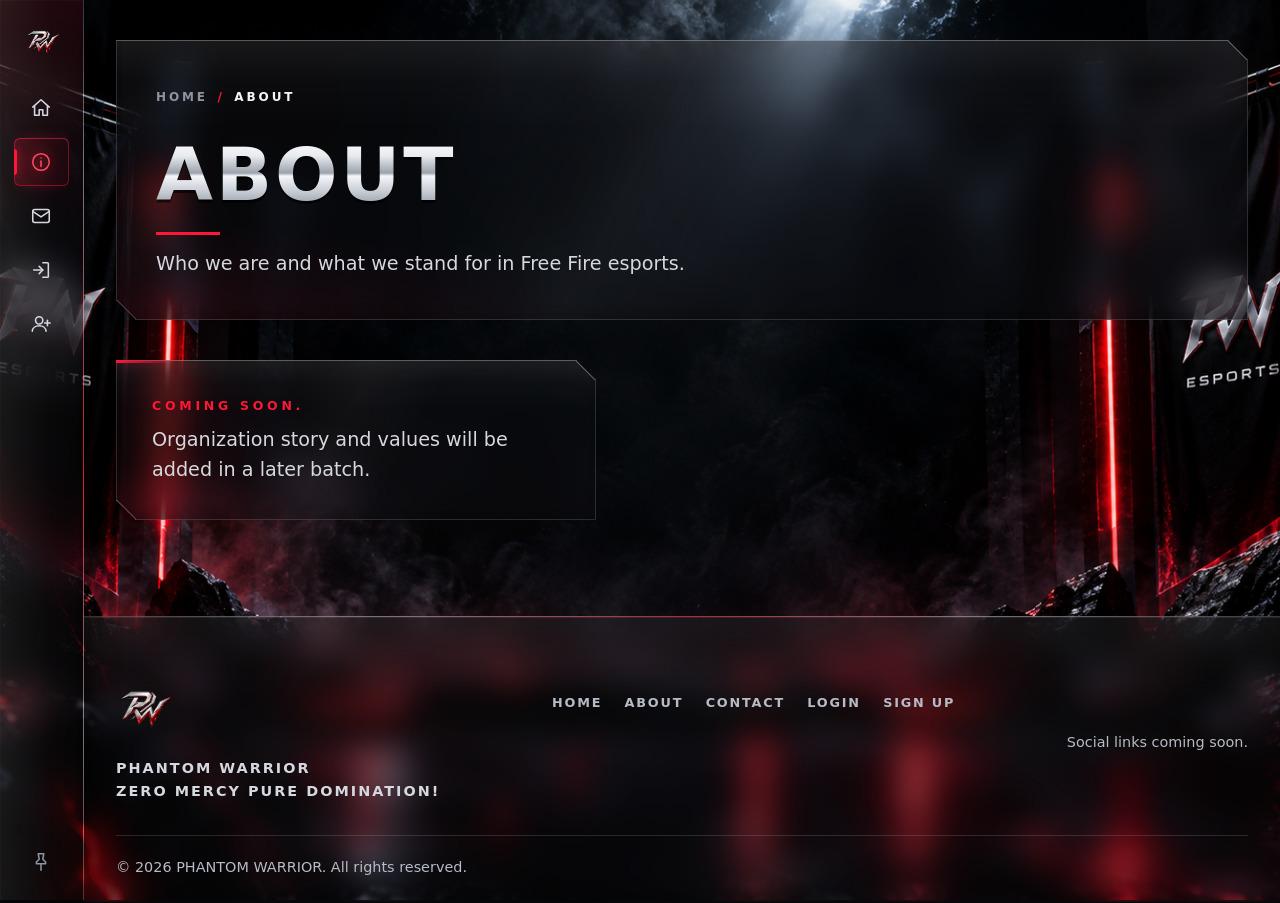
==== about.html @ 31aa48e1 "Add files via upload" ====
<!DOCTYPE html>
<html lang="en">
<head>
  <meta charset="UTF-8">
  <meta name="viewport" content="width=device-width, initial-scale=1">
  <title>About | PHANTOM WARRIOR</title>
  <meta name="description" content="PHANTOM WARRIOR — Free Fire esports organization.">
  <script>document.documentElement.classList.add("js");try{if(localStorage.getItem("pw-nav-pinned")==="1")document.documentElement.classList.add("nav-pinned")}catch(e){}</script>
  <link rel="preload" as="image" href="assets/images/backgrounds/pw-background.png">
  <link rel="stylesheet" href="assets/css/style.css">
  <link rel="stylesheet" href="assets/css/components.css">
  <link rel="stylesheet" href="assets/css/responsive.css">
</head>
<body>
  <a class="skip" href="#main">Skip to content</a>
  <header class="site-header">
    <nav class="container nav" aria-label="Main">
      <a class="brand" href="index.html"><img src="assets/images/logo/pw-primary-logo.png" alt="" width="36" height="36"><span class="nav-label">PHANTOM <span>WARRIOR</span></span></a>
      <button class="nav-toggle" aria-expanded="false" aria-controls="nav-list">Menu</button>
      <ul class="nav-list" id="nav-list">
        <li><a href="index.html"><svg class="nav-icon" viewBox="0 0 24 24" aria-hidden="true" focusable="false"><path d="M3 11l9-8 9 8"/><path d="M5 10v10h5v-6h4v6h5V10"/></svg><span class="nav-label">Home</span></a></li>
        <li><a href="about.html"><svg class="nav-icon" viewBox="0 0 24 24" aria-hidden="true" focusable="false"><circle cx="12" cy="12" r="9"/><path d="M12 11v6"/><path d="M12 7.6v.01"/></svg><span class="nav-label">About</span></a></li>
        <li><a href="contact.html"><svg class="nav-icon" viewBox="0 0 24 24" aria-hidden="true" focusable="false"><rect x="3" y="5" width="18" height="14" rx="2"/><path d="M3 7l9 6 9-6"/></svg><span class="nav-label">Contact</span></a></li>
        <li><a href="login.html"><svg class="nav-icon" viewBox="0 0 24 24" aria-hidden="true" focusable="false"><path d="M14 4h5a1 1 0 0 1 1 1v14a1 1 0 0 1-1 1h-5"/><path d="M10 8l4 4-4 4"/><path d="M14 12H4"/></svg><span class="nav-label">Login</span></a></li>
        <li><a href="login.html#signup"><svg class="nav-icon" viewBox="0 0 24 24" aria-hidden="true" focusable="false"><circle cx="10" cy="8" r="4"/><path d="M2.5 20c0-3.8 3.4-6 7.5-6s7.5 2.2 7.5 6"/><path d="M19 8v6"/><path d="M16 11h6"/></svg><span class="nav-label">Sign Up</span></a></li>
      </ul>
    </nav>
  </header>
  <main id="main">
    <section class="page-head"><div class="container"><nav class="crumbs" aria-label="Breadcrumb"><a href="index.html">Home</a><span aria-hidden="true">/</span><span aria-current="page">About</span></nav><h1 class="metal">About</h1><p>Who we are and what we stand for in Free Fire esports.</p></div></section>
    <section class="section section-inner"><div class="container notice-grid"><div class="placeholder"><strong>Coming soon.</strong> Organization story and values will be added in a later batch.</div></div></section>
  </main>
  <footer class="site-footer">
    <div class="container">
      <div class="footer-top">
        <div class="footer-brand">
          <img src="assets/images/logo/pw-primary-logo.png" alt="" width="48" height="48">
          <br>
          <p>PHANTOM WARRIOR</p>
          <p>ZERO MERCY  PURE DOMINATION!</p>
        </div>
        <ul class="footer-links"><li><a href="index.html">Home</a></li>
<li><a href="about.html">About</a></li>
<li><a href="contact.html">Contact</a></li>
<li><a href="login.html">Login</a></li>
<li><a href="login.html#signup">Sign Up</a></li></ul>
        <div class="footer-social" id="footer-social"><span>Social links coming soon.</span></div>
      </div>
      <div class="footer-bottom">&copy; <span id="year">2026</span> PHANTOM WARRIOR. All rights reserved.</div>
    </div>
  </footer>
  <script src="assets/js/config.js"></script>
  <script src="assets/js/navigation.js"></script>
  <script src="assets/js/main.js"></script>
</body>
</html>
---- assets/css/style.css ----
/* PHANTOM WARRIOR — base: design tokens, typography, layout primitives.
   Theme changes: edit the variables in :root only. Components use tokens, not raw values. */
/* Display face: uses an installed condensed heavy font when available (no downloads).
   Declared 100-900 so the browser never fakes bold on it; fallback sans fonts get real bold via heading weight. */
@font-face{font-family:"PW Display";src:local("Impact"),local("Haettenschweiler"),local("Anton"),local("Oswald Bold");font-weight:100 900;font-style:normal;font-display:swap}
:root{
  /* Backgrounds */
  --bg:#050608; --bg-2:#111318; --bg-3:#171a21; --panel:#14171d;
  --line:#272b33; --line-strong:#3a3f4a;

  /* Text */
  --silver:#D5D8DE; --silver-hi:#f4f6f9; --muted:#8e949f;

  /* Accents (RGB triplets allow rgba(var(--red-rgb), .2) in components) */
  --red:#FF1738; --red-deep:#c40f2b; --red-hi:#ff4a63; --red-rgb:255,23,56;
  --blue:#3BAEFF; --blue-rgb:59,174,255;

  /* Gradients */
  --grad-metal-soft:linear-gradient(180deg,#fff 0%,#e3e6eb 50%,#aab0ba 100%); /* headings that may wrap */
  --grad-chrome:linear-gradient(180deg,#ffffff 0%,#e8ebef 26%,#9ba2ac 48%,#f4f6f9 52%,#c3c8d0 74%,#7d838d 100%); /* polished-metal horizon */
  --grad-metal:linear-gradient(180deg,#fff 0%,#c9ced6 45%,#6f757f 100%);
  --grad-red:linear-gradient(180deg,#d9122f,var(--red-deep)); /* darker top keeps white button text >= 4.5:1 */
  --grad-panel:linear-gradient(160deg,var(--bg-3),var(--panel));
  --grad-hero:linear-gradient(180deg,#050608 0%,#0a0b10 55%,#170609 100%);

  /* Materials: dark glass, metallic edges, atmosphere */
  /* Glass: the default is the OPAQUE-ish fallback (no backdrop-filter support); the @supports block below thins it to real smoked glass. */
  --glass:rgba(18,18,22,.93); --glass-soft:rgba(18,18,22,.93); --glass-strong:rgba(14,16,21,.95); --glass-bar:rgba(8,9,12,.96); --glass-hero:rgba(14,14,18,.86);
  --blur:0px;
  --edge:rgba(213,216,222,.16); --edge-hi:rgba(213,216,222,.34);
  --edge-red:rgba(var(--red-rgb),.55);
  --edge-silver:rgba(235,238,244,.22); --edge-glass:rgba(255,255,255,.18);
  /* Gloss layers (stack above --glass). Homepage uses the full set; inner pages use the -soft variants. */
  --gloss-top:linear-gradient(180deg,rgba(255,255,255,.11) 0,rgba(255,255,255,.035) 14%,transparent 36%);
  --gloss-top-soft:linear-gradient(180deg,rgba(255,255,255,.07) 0,rgba(255,255,255,.02) 14%,transparent 32%);
  --gloss-diag:linear-gradient(118deg,transparent 28%,rgba(255,255,255,.055) 43%,rgba(255,255,255,.012) 55%,transparent 64%);
  --gloss-diag-soft:linear-gradient(118deg,transparent 34%,rgba(255,255,255,.035) 46%,transparent 60%);
  --gloss-red:radial-gradient(ellipse 65% 55% at 0% 100%,rgba(var(--red-rgb),.14),transparent 70%);
  --gloss-red-soft:radial-gradient(ellipse 60% 50% at 0% 100%,rgba(var(--red-rgb),.09),transparent 70%);
  /* Polished rim: bright top lip, thin silver edge, faint inner glow, soft depth at the base */
  /* clip-path cuts the corners, so a CSS border/outer shadow would be clipped: the 1px edge is an inset ring, and the two cut corners get a drawn diagonal edge (--cut-edge) */
  --cut-edge:linear-gradient(to top right,transparent calc(50% - 1.5px),rgba(255,255,255,.3) calc(50% - .75px),rgba(255,255,255,.3) 50%,transparent calc(50% + .01px)) top right/var(--cut-size) var(--cut-size) no-repeat,linear-gradient(to bottom left,transparent calc(50% - 1.5px),rgba(255,255,255,.22) calc(50% - .75px),rgba(255,255,255,.22) 50%,transparent calc(50% + .01px)) bottom left/var(--cut-size) var(--cut-size) no-repeat;
  --rim-glass:inset 0 1px 0 rgba(255,255,255,.2),inset 0 0 0 1px var(--edge-glass),inset 0 0 40px rgba(255,255,255,.03),inset 0 -26px 34px -28px rgba(0,0,0,.45);
  --rim-glass-hover:inset 0 1px 0 rgba(255,255,255,.3),inset 0 0 0 1px rgba(255,120,135,.45),inset 0 0 40px rgba(255,255,255,.035),inset 0 -26px 34px -22px rgba(var(--red-rgb),.22);
  --rim-glass-soft:inset 0 1px 0 rgba(255,255,255,.16),inset 0 0 0 1px rgba(255,255,255,.14),inset 0 -20px 28px -24px rgba(0,0,0,.45);
  --grad-edge:linear-gradient(90deg,transparent,rgba(213,216,222,.45) 25%,rgba(var(--red-rgb),.8) 50%,rgba(213,216,222,.45) 75%,transparent);
  --vignette:radial-gradient(ellipse 85% 75% at 50% 45%,transparent 45%,rgba(0,0,0,.72) 100%);
  --tex:url("data:image/svg+xml,%3Csvg xmlns='http://www.w3.org/2000/svg' width='260' height='260'%3E%3Cfilter id='n'%3E%3CfeTurbulence type='fractalNoise' baseFrequency='.85' numOctaves='2' stitchTiles='stitch'/%3E%3CfeColorMatrix values='0 0 0 0 1 0 0 0 0 1 0 0 0 0 1 0 0 0 .06 0'/%3E%3C/filter%3E%3Crect width='100%25' height='100%25' filter='url(%23n)'/%3E%3C/svg%3E");

  /* Typography */
  --font-display:"PW Display","Arial Narrow Bold","Segoe UI",system-ui,-apple-system,Roboto,Helvetica,Arial,sans-serif;
  --font-body:"Segoe UI",system-ui,-apple-system,Roboto,Helvetica,Arial,sans-serif;
  --fs-sm:.875rem; --fs-md:1rem; --fs-lg:clamp(1.05rem,1.4vw + .8rem,1.2rem);
  --fs-h1:clamp(2.6rem,9vw,6rem);
  --fs-hero:clamp(2.9rem,6vw,6.4rem);
  --fs-h1-page:clamp(2.2rem,6vw + .5rem,4rem);
  --fs-h2:clamp(2rem,4.6vw,3.6rem);
  --fs-h3:clamp(1.15rem,1vw + 1rem,1.3rem);
  --ls-display:.04em; --ls-wide:.12em;
  --lh-body:1.6; --lh-tight:1.05;

  /* Spacing scale + fluid layout spacing */
  --space-1:.25rem; --space-2:.5rem; --space-3:.75rem; --space-4:1rem;
  --space-5:1.5rem; --space-6:2rem; --space-7:3rem; --space-8:4rem;
  --gutter:clamp(1rem,4vw,2rem);
  --section-y:clamp(3rem,8vw,5.5rem);

  /* Layout */
  --maxw:1180px; --nav-h:68px; --touch:44px;

  /* Borders + radii */
  --radius:2px; --radius-lg:6px;
  --cut-size:clamp(12px,2.2vw,20px);
  --cut:polygon(0 0,calc(100% - var(--cut-size)) 0,100% var(--cut-size),100% 100%,var(--cut-size) 100%,0 calc(100% - var(--cut-size)));

  /* Shadows (kept subtle) */
  --shadow-sm:0 1px 2px rgba(0,0,0,.5);
  --shadow-md:0 10px 30px rgba(0,0,0,.45);
  --ring:inset 0 0 0 1px var(--edge),inset 0 1px 0 rgba(255,255,255,.07);
  --ring-accent:inset 0 0 0 1px var(--edge-red),inset 0 1px 0 rgba(255,255,255,.1);

  /* Motion */
  --ease:cubic-bezier(.2,.7,.2,1);
  --t-fast:.2s; --t-med:.3s; --t-slow:.7s;

  /* Layers */
  --z-header:50; --z-skip:100;
}
@media (min-width:1440px){:root{--maxw:1280px}}

/* Real smoked glass only where backdrop-filter exists; everything else keeps the denser fallback above. */
@supports ((-webkit-backdrop-filter:blur(1px)) or (backdrop-filter:blur(1px))){
  :root{--glass:rgba(18,18,22,.35); --glass-soft:rgba(18,18,22,.42); --glass-strong:rgba(12,14,19,.62); --glass-bar:rgba(10,10,13,.42); --glass-hero:rgba(14,14,18,.3); --blur:16px}
}
@media (max-width:820px){:root{--blur:12px}} /* lighter blur on phones */

*,*::before,*::after{box-sizing:border-box}
html{scroll-behavior:smooth;scroll-padding-top:calc(var(--nav-h) + var(--space-4));-webkit-text-size-adjust:100%;text-size-adjust:100%}
body{margin:0;min-height:100vh;min-height:100dvh;display:flex;flex-direction:column;background:var(--bg);color:var(--silver);
  font:var(--fs-md)/var(--lh-body) var(--font-body);overflow-wrap:break-word}
/* Shared page background: the supplied artwork, untouched (no overlay, filter, blur or opacity change).
   One fixed layer behind every page; all glass panels sit above it and reveal it. It never takes pointer events. */
body::before{content:"";position:fixed;left:0;top:0;width:100%;height:100vh;height:100lvh;z-index:-1;pointer-events:none;
  background:var(--bg) url("../images/backgrounds/pw-background.png") center center/cover no-repeat}
/* Portrait phones: cover crops the sides; keep the centre of the scene (beam + podium) in view */
@media (max-aspect-ratio:1/1){body::before{background-position:50% 50%}}
main{flex:1}
img,svg,video{max-width:100%}
img{height:auto}
h1,h2,h3{text-transform:uppercase;font-family:var(--font-display);font-weight:800;letter-spacing:var(--ls-display);line-height:var(--lh-tight);margin:0 0 .5em;color:var(--silver-hi)}
h1{font-size:var(--fs-h1)}
h2{font-size:var(--fs-h2)}
h3{font-size:var(--fs-h3)}
p{margin:0 0 1em;max-width:65ch}
a{color:var(--silver-hi);text-decoration:none;transition:color var(--t-fast)}
a:hover{color:var(--red-hi)}
:focus-visible{outline:2px solid var(--blue);outline-offset:3px}
.container{width:min(100% - 2 * var(--gutter),var(--maxw));margin-inline:auto}
.section{padding:var(--section-y) 0}
.skip{position:absolute;left:-999px;top:0;background:var(--red-deep);color:#fff;padding:.6rem 1rem;z-index:var(--z-skip)}
.skip:focus{left:0}
.chrome,.section-head h2,.section .split h2{color:var(--silver-hi)}
.chrome-text{background:var(--grad-chrome);-webkit-background-clip:text;background-clip:text;color:transparent}
@supports ((-webkit-background-clip:text) or (background-clip:text)){
  .section-head h2,.section .split h2{background:var(--grad-metal-soft);-webkit-background-clip:text;background-clip:text;color:transparent}
}
.metal{background:var(--grad-metal);-webkit-background-clip:text;background-clip:text;color:transparent}

html.js .reveal{opacity:0;transform:translateY(26px);transition:opacity var(--t-slow) ease,transform var(--t-slow) ease;transition-delay:var(--d,0s)}
html.js .reveal.in{opacity:1;transform:none}
@media (prefers-reduced-motion:reduce){
  html.js .reveal{opacity:1;transform:none}
  *,*::before,*::after{animation:none!important;transition:none!important;scroll-behavior:auto!important}
}
---- assets/css/components.css ----
/* PHANTOM WARRIOR — components (tokens from style.css). Homepage = cinematic; inner pages = calm. */

/* ============ Header / nav ============ */
.site-header{position:sticky;top:0;z-index:var(--z-header);height:var(--nav-h);border-bottom:1px solid var(--edge-silver);box-shadow:inset 0 1px 0 rgba(255,255,255,.09),0 10px 26px -14px rgba(0,0,0,.8)}
.site-header::before{content:"";position:absolute;inset:0;z-index:-1;pointer-events:none;background:linear-gradient(180deg,rgba(255,255,255,.055) 0,rgba(255,255,255,.012) 55%,transparent 100%),var(--glass-bar);-webkit-backdrop-filter:blur(var(--blur)) saturate(1.3);backdrop-filter:blur(var(--blur)) saturate(1.3)}
.site-header::after{content:"";position:absolute;left:0;right:0;bottom:-1px;height:1px;background:var(--grad-edge);opacity:.8;pointer-events:none}
.nav{height:100%;display:flex;align-items:center;justify-content:space-between;gap:var(--space-4)}
.brand{display:flex;align-items:center;gap:.65rem;min-width:0;font-family:var(--font-display);font-weight:800;font-size:1.2rem;letter-spacing:.12em;color:var(--silver-hi);text-transform:uppercase;white-space:nowrap}
.brand:hover{color:var(--silver-hi)}
.brand img{flex:none;width:36px;height:36px;object-fit:contain}
.brand .nav-label>span{color:var(--red)}
.nav-list{display:flex;align-items:center;gap:.1rem;list-style:none;margin:0;padding:0}
.nav-list a{position:relative;display:flex;align-items:center;gap:.8rem;min-height:var(--touch);padding:.5rem .8rem;color:var(--silver);font-size:.8rem;font-weight:600;letter-spacing:.14em;text-transform:uppercase;border-bottom:2px solid transparent;transition:color var(--t-fast),border-color var(--t-fast),background var(--t-med),box-shadow var(--t-med),filter var(--t-fast)}
.nav-list a:hover{color:var(--silver-hi);border-bottom-color:var(--muted);background:linear-gradient(180deg,rgba(255,255,255,.075),rgba(255,255,255,.012))}
.nav-list a[aria-current="page"]{color:var(--silver-hi);border-bottom-color:var(--red);background:linear-gradient(180deg,rgba(255,255,255,.04),transparent);box-shadow:0 9px 14px -11px rgba(var(--red-rgb),.85)}
/* Primary nav action: crimson glass with a fine metallic edge */
.nav-list a.nav-cta{margin-left:.5rem;border:1px solid rgba(255,112,130,.5);color:#fff;background:linear-gradient(180deg,rgba(255,255,255,.15) 0,rgba(255,255,255,.04) 46%,rgba(255,255,255,0) 50%),linear-gradient(180deg,#d4132c,#a80d23);box-shadow:inset 0 1px 0 rgba(255,255,255,.3),0 0 14px -5px rgba(var(--red-rgb),.6)}
.nav-list a.nav-cta:hover{filter:brightness(1.12);border-color:rgba(255,150,165,.8);box-shadow:inset 0 1px 0 rgba(255,255,255,.4),0 0 18px -3px rgba(var(--red-rgb),.75)}
.nav-toggle{display:none;align-items:center;min-height:var(--touch);min-width:var(--touch);background:linear-gradient(180deg,rgba(255,255,255,.07),rgba(255,255,255,.015));border:1px solid var(--edge-silver);color:var(--silver-hi);padding:.45rem .9rem;border-radius:var(--radius);font:inherit;font-size:.8rem;font-weight:600;text-transform:uppercase;letter-spacing:.12em;cursor:pointer;box-shadow:inset 0 1px 0 rgba(255,255,255,.14);transition:border-color var(--t-fast),box-shadow var(--t-med)}
.nav-toggle:hover,.nav-toggle[aria-expanded="true"]{border-color:var(--red);background:linear-gradient(180deg,rgba(255,255,255,.08),rgba(var(--red-rgb),.12));box-shadow:inset 0 1px 0 rgba(255,255,255,.2),0 0 12px -4px rgba(var(--red-rgb),.55)}
.nav-icon{flex:none;width:22px;height:22px;fill:none;stroke:currentColor;stroke-width:1.7;stroke-linecap:round;stroke-linejoin:round}
.nav-pin{display:none}
@media (max-width:820px){
  html:not(.js) .site-header{height:auto;min-height:var(--nav-h)}
  html:not(.js) .nav{flex-wrap:wrap;padding-block:var(--space-2)}
  html:not(.js) .nav-list{flex-wrap:wrap}
}

/* ============ Desktop (>=821px): expanding frosted-glass sidebar ============
   Collapsed = icons only (--side-w). Expands on hover, keyboard focus (:focus-visible) or when pinned (html.nav-pinned, saved by navigation.js).
   Hover/focus expansion overlays the page (no layout shift); pinning widens the body offset so nothing is covered.
   Labels stay in the DOM (opacity only) so collapsed links keep their accessible names. Mobile keeps the top bar + dropdown (responsive.css). */
:root{--side-w:84px;--side-w-open:256px}
@media (min-width:821px){
  html{scroll-padding-top:var(--space-4)}
  body{padding-left:var(--side-w)}
  html.nav-pinned body{padding-left:var(--side-w-open);transition:padding-left var(--t-med) var(--ease)}
  .hero,html.js .hero{margin-top:0;padding-top:0;min-height:100vh;min-height:100svh}

  .site-header{position:fixed;top:0;bottom:0;left:0;height:auto;width:var(--side-w);border-bottom:0;border-right:1px solid var(--edge-silver);box-shadow:inset 1px 0 0 rgba(255,255,255,.07),inset 0 1px 0 rgba(255,255,255,.09),16px 0 38px -24px rgba(0,0,0,.85);transition:width var(--t-med) var(--ease)}
  .site-header::before{background:linear-gradient(90deg,rgba(255,255,255,.075),rgba(255,255,255,.012) 62%,transparent),linear-gradient(180deg,rgba(var(--red-rgb),.1),transparent 28%),var(--glass-bar);-webkit-backdrop-filter:blur(18px) saturate(1.3);backdrop-filter:blur(18px) saturate(1.3)}
  .site-header::after{left:auto;right:-1px;top:0;bottom:0;width:1px;height:auto;background:linear-gradient(180deg,transparent,rgba(213,216,222,.5) 18%,rgba(var(--red-rgb),.8) 50%,rgba(213,216,222,.5) 82%,transparent)}
  :is(.site-header:hover,html.nav-pinned .site-header,.site-header:has(:focus-visible)){width:var(--side-w-open)}

  .site-header .nav{width:100%;height:100%;margin:0;padding:1.1rem 14px .9rem;flex-direction:column;align-items:stretch;justify-content:flex-start;gap:var(--space-4);overflow:hidden}
  .site-header .brand{flex:none;min-height:48px;padding-left:10px;gap:1rem;font-size:.92rem;letter-spacing:.09em;border-radius:var(--radius-lg)}
  .site-header .brand:focus-visible,.site-header .nav-list a:focus-visible,.nav-pin:focus-visible{outline-offset:-3px}
  .nav-label{white-space:nowrap;opacity:0;transform:translateX(-8px);transition:opacity var(--t-fast) var(--ease),transform var(--t-med) var(--ease)}
  :is(.site-header:hover,html.nav-pinned .site-header,.site-header:has(:focus-visible)) .nav-label{opacity:1;transform:none;transition-delay:.08s}

  .site-header .nav-toggle{display:none}
  .site-header .nav-list{position:static;display:flex;flex-direction:column;align-items:stretch;gap:6px;flex:1;min-height:0;padding:2px 0;overflow-x:hidden;overflow-y:auto;overscroll-behavior:contain;scrollbar-width:thin;scrollbar-color:rgba(213,216,222,.28) transparent}
  .site-header .nav-list::-webkit-scrollbar{width:6px}
  .site-header .nav-list::-webkit-scrollbar-thumb{background:rgba(213,216,222,.28);border-radius:3px}
  .site-header .nav-list a,.nav-pin{position:relative;display:flex;align-items:center;gap:1rem;min-height:48px;padding:0 0 0 16px;border:0;border-radius:var(--radius-lg);color:var(--silver);font-size:.8rem;font-weight:600;letter-spacing:.14em;text-transform:uppercase;white-space:nowrap;box-shadow:none;transition:color var(--t-fast),background var(--t-med),box-shadow var(--t-med)}
  .site-header .nav-list a:hover,.nav-pin:hover{color:var(--silver-hi);border:0;background:linear-gradient(90deg,rgba(255,255,255,.1),rgba(255,255,255,.025));box-shadow:inset 0 0 0 1px rgba(255,255,255,.14),inset 0 1px 0 rgba(255,255,255,.12)}
  .site-header .nav-list a[aria-current="page"]{color:#fff;border:0;background:linear-gradient(90deg,rgba(var(--red-rgb),.2),rgba(var(--red-rgb),.04));box-shadow:inset 0 0 0 1px rgba(var(--red-rgb),.42),inset 0 1px 0 rgba(255,255,255,.1),0 0 18px -8px rgba(var(--red-rgb),.7)}
  .site-header .nav-list a[aria-current="page"] .nav-icon{color:var(--red-hi);filter:drop-shadow(0 0 6px rgba(var(--red-rgb),.6))}
  .site-header .nav-list a[aria-current="page"]::before{content:"";position:absolute;left:0;top:11px;bottom:11px;width:3px;border-radius:0 3px 3px 0;background:var(--red);box-shadow:0 0 12px rgba(var(--red-rgb),.8)}

  .nav-pin{flex:none;width:100%;margin:0;background:transparent;font-family:inherit;cursor:pointer;color:var(--muted)}
  html.js .nav-pin{display:flex}
  .nav-pin[aria-pressed="true"]{color:var(--red-hi)}
  .nav-pin[aria-pressed="true"] .nav-icon{fill:currentColor;fill-opacity:.25}
}

/* ============ Buttons ============ */
/* Primary: crimson, cut corners, metallic top edge, light sweep on hover. Focus ring is drawn inside (clip-path clips outlines). */
.btn{position:relative;overflow:hidden;display:inline-flex;align-items:center;justify-content:center;gap:.7rem;min-height:var(--touch);max-width:100%;padding:.85rem 1.9rem;border:0;background:linear-gradient(180deg,rgba(255,255,255,.16) 0,rgba(255,255,255,.05) 46%,rgba(255,255,255,0) 50%),linear-gradient(180deg,#d4132c 0%,#a80d23 100%);color:#fff;font:inherit;font-weight:800;font-size:.85rem;line-height:1.2;text-align:center;letter-spacing:.2em;text-transform:uppercase;cursor:pointer;
  clip-path:polygon(0 0,calc(100% - 14px) 0,100% 14px,100% 100%,14px 100%,0 calc(100% - 14px));
  box-shadow:inset 0 1px 0 rgba(255,255,255,.4),inset 0 0 0 1px rgba(255,120,135,.36),inset 0 -2px 0 rgba(0,0,0,.28),inset 0 -12px 18px -10px rgba(255,60,80,.32);transition:filter var(--t-fast),transform var(--t-fast),box-shadow var(--t-med)}
.btn::before{content:"";position:absolute;inset:0;background:linear-gradient(105deg,transparent 35%,rgba(255,255,255,.28) 50%,transparent 65%);transform:translateX(-120%);transition:transform .6s var(--ease)}
.btn::after{content:"";flex:none;width:.5em;height:.5em;border-top:2px solid currentColor;border-right:2px solid currentColor;transform:rotate(45deg);margin-left:-.1em;transition:transform var(--t-fast)}
.btn:hover{filter:brightness(1.12);color:#fff;transform:translateY(-1px);box-shadow:inset 0 1px 0 rgba(255,255,255,.5),inset 0 0 0 1px rgba(255,150,162,.55),inset 0 -2px 0 rgba(0,0,0,.25),inset 0 -14px 20px -10px rgba(255,80,100,.45)}
.btn:hover::before{transform:translateX(120%)}
.btn:hover::after{transform:translateX(3px) rotate(45deg)}
.btn:focus-visible{outline:2px solid var(--silver-hi);outline-offset:-5px}
/* Secondary: obsidian + chrome outline with crimson corner marks */
.btn-ghost{background:linear-gradient(180deg,rgba(255,255,255,.11) 0,rgba(255,255,255,.035) 48%,rgba(255,255,255,.015) 100%),rgba(10,11,14,.38);-webkit-backdrop-filter:blur(var(--blur)) saturate(1.25);backdrop-filter:blur(var(--blur)) saturate(1.25);clip-path:none;color:var(--silver-hi);box-shadow:inset 0 0 0 1px rgba(213,216,222,.4),inset 0 1px 0 rgba(255,255,255,.24),inset 0 -10px 16px -10px rgba(0,0,0,.55);overflow:visible}
.btn-ghost::before{inset:-1px;background:linear-gradient(var(--red),var(--red)) top left/14px 2px no-repeat,linear-gradient(var(--red),var(--red)) top left/2px 14px no-repeat,linear-gradient(var(--red),var(--red)) bottom right/14px 2px no-repeat,linear-gradient(var(--red),var(--red)) bottom right/2px 14px no-repeat;transform:none;transition:none}
.btn-ghost:hover{filter:none;background:linear-gradient(180deg,rgba(255,255,255,.17) 0,rgba(255,255,255,.06) 48%,rgba(255,255,255,.03) 100%),rgba(10,11,14,.38);color:#fff;box-shadow:inset 0 0 0 1px var(--silver),inset 0 1px 0 rgba(255,255,255,.32),inset 0 -12px 18px -12px rgba(var(--red-rgb),.35)}
.btn-ghost:hover::before{transform:none}
.btn-ghost:focus-visible{outline-offset:-4px}
.btn-lg{min-height:52px;padding:1rem 2.2rem}

/* ============ Section headings ============ */
.eyebrow{display:inline-block;font-size:.78rem;font-weight:800;letter-spacing:.32em;color:var(--red);margin-bottom:var(--space-4);padding-left:3rem;position:relative;text-transform:uppercase}
.eyebrow::before{content:"";position:absolute;left:0;top:50%;width:2.2rem;height:2px;background:linear-gradient(90deg,var(--red),transparent)}
.section-head{margin-bottom:clamp(1.75rem,5vw,3.25rem);max-width:760px;padding:clamp(1.25rem,3.5vw,2.25rem);background:var(--cut-edge),var(--gloss-top-soft),var(--gloss-red-soft),var(--glass-soft);-webkit-backdrop-filter:blur(var(--blur)) saturate(125%);backdrop-filter:blur(var(--blur)) saturate(125%);clip-path:var(--cut);box-shadow:var(--rim-glass-soft)}
.section-head h2{margin-bottom:0}
.section-head p{color:var(--silver);margin-top:1rem}

/* ============ HERO — cinematic brand reveal ============ */
.hero{position:relative;min-height:calc(100vh - var(--nav-h));min-height:calc(100svh - var(--nav-h));display:flex;align-items:center;overflow:hidden;isolation:isolate}
/* The hero runs underneath the sticky glass header so the header has real lighting behind it. Content position is unchanged (padding-top = header height). Without JS the header can be taller, so this only applies with .js */
html.js .hero{margin-top:calc(var(--nav-h) * -1);padding-top:var(--nav-h);min-height:100vh;min-height:100svh}
.hero-bg{position:absolute;inset:0;z-index:-1;pointer-events:none;overflow:hidden} /* holds only the ember sparks; the scene is the shared page background */
.spark{position:absolute;bottom:-10px;z-index:5;width:2px;height:2px;border-radius:50%;background:#ff7a4a;box-shadow:0 0 6px 1px rgba(255,90,50,.6);opacity:0;animation:rise var(--t,7s) linear var(--w,0s) infinite}
@keyframes rise{0%{transform:translate(0,0);opacity:0}10%{opacity:1}100%{transform:translate(var(--x,30px),-85vh);opacity:0}}

.container.hero-grid{width:min(100% - 2 * var(--gutter),1320px);display:grid;grid-template-columns:minmax(0,1.1fr) minmax(0,.9fr);align-items:center;gap:clamp(1rem,3vw,3rem);padding:clamp(2.5rem,6vw,5rem) 0 clamp(5rem,12vw,9rem)}
/* Hero content: smoked-glass panel. Smoke/beams drift behind it and show through, softened by the blur */
.hero-copy{position:relative;min-width:0;padding:clamp(1rem,3vw,2.5rem);background:var(--cut-edge),linear-gradient(180deg,rgba(255,255,255,.13) 0,rgba(255,255,255,.035) 15%,transparent 38%),linear-gradient(118deg,transparent 26%,rgba(255,255,255,.06) 42%,rgba(255,255,255,.012) 55%,transparent 64%),radial-gradient(ellipse 70% 55% at 0% 100%,rgba(var(--red-rgb),.16),transparent 70%),var(--glass-hero);-webkit-backdrop-filter:blur(var(--blur)) saturate(125%);backdrop-filter:blur(var(--blur)) saturate(125%);clip-path:var(--cut);box-shadow:var(--rim-glass);animation:rise-in 1s var(--ease) .2s both}
.hero h1{overflow-wrap:normal;word-break:normal;font-size:var(--fs-hero);line-height:.92;letter-spacing:.035em;margin:0 0 .28em;filter:drop-shadow(0 3px 0 rgba(0,0,0,.7)) drop-shadow(0 16px 36px rgba(var(--red-rgb),.28))}
.hero h1 .line{display:block;padding:.02em 0 .06em;background:var(--grad-chrome);-webkit-background-clip:text;background-clip:text;color:transparent}
.hero .tagline{position:relative;font-family:var(--font-display);font-weight:800;font-size:clamp(1rem,2.2vw,1.45rem);letter-spacing:.42em;color:var(--red);margin:0 0 1.5rem;padding-left:1.4rem;text-shadow:0 0 24px rgba(var(--red-rgb),.45)}
.hero .tagline::before{content:"";position:absolute;left:0;top:.1em;bottom:.1em;width:4px;background:var(--red);transform:skewX(-14deg)}
.hero .lead{font-size:var(--fs-lg);color:#e4e7ec;max-width:44ch;margin:0 0 var(--space-6);text-shadow:0 2px 14px rgba(0,0,0,.9)}
.hero-actions{display:flex;gap:var(--space-4);flex-wrap:wrap}
.hero-emblem{position:relative;display:grid;place-items:center;aspect-ratio:1;width:min(100%,600px);margin-inline:auto;animation:logo-in 1.3s var(--ease) both}
.hero-emblem img{position:relative;z-index:2;width:94%;height:auto;aspect-ratio:1;filter:drop-shadow(0 18px 22px rgba(0,0,0,.7)) drop-shadow(0 0 22px rgba(var(--red-rgb),.35));animation:float 7s ease-in-out infinite}
@keyframes float{50%{transform:translateY(-10px)}}
@keyframes rise-in{from{opacity:0;transform:translateY(22px)}to{opacity:1;transform:none}}
@keyframes logo-in{from{opacity:0;transform:scale(.92)}to{opacity:1;transform:none}}

/* Divider strip: the existing tagline words as a metallic band */
.strip{position:relative;z-index:2;display:flex;align-items:center;justify-content:center;gap:clamp(1rem,5vw,3.5rem);padding:clamp(.9rem,2.2vw,1.4rem) var(--gutter);background:linear-gradient(180deg,rgba(255,255,255,.075) 0,rgba(255,255,255,.015) 42%,transparent 43%),var(--glass-soft);-webkit-backdrop-filter:blur(var(--blur)) saturate(125%);backdrop-filter:blur(var(--blur)) saturate(125%);border-block:1px solid var(--edge-silver);box-shadow:inset 0 1px 0 rgba(255,255,255,.12),0 -1px 0 rgba(var(--red-rgb),.35)}
.strip span{font-family:var(--font-display);font-weight:800;font-size:clamp(1.1rem,3.4vw,2rem);letter-spacing:.34em;padding-left:.34em;text-transform:uppercase;background:var(--grad-chrome);-webkit-background-clip:text;background-clip:text;color:transparent}
.strip i{flex:none;width:.6rem;height:.6rem;background:var(--red);transform:rotate(45deg);box-shadow:0 0 12px rgba(var(--red-rgb),.6)}

/* ============ Sections ============ */
.band{position:relative}
.band::before,.identity::before{content:"";position:absolute;top:0;left:0;right:0;height:1px;background:var(--grad-edge);opacity:.6}
/* Light sources behind the glass: soft crimson pools plus two thin chrome light rods, so blur/transparency is visible at panel edges */
.grid-2,.grid-3,.grid-4,.grid-5{display:grid;gap:clamp(1rem,2.5vw,1.75rem)}
.grid-2>*,.grid-3>*,.grid-4>*,.grid-5>*{min-width:0}
.grid-2{grid-template-columns:repeat(2,1fr)}
.grid-3{grid-template-columns:repeat(3,1fr)}
.grid-4{grid-template-columns:repeat(4,1fr)}
.grid-5{grid-template-columns:repeat(5,1fr)}

/* About — asymmetric: copy on the left, tall lit "monolith" on the right */
#about{position:relative}
.split{display:grid;grid-template-columns:minmax(0,1.1fr) minmax(0,.9fr);gap:clamp(2rem,7vw,6rem);align-items:center}
.split>*{min-width:0}
.split>:first-child{position:relative;padding:clamp(1.5rem,4vw,3rem);background:var(--cut-edge),var(--gloss-top-soft),var(--gloss-diag-soft),var(--gloss-red-soft),var(--glass-soft);-webkit-backdrop-filter:blur(var(--blur)) saturate(125%);backdrop-filter:blur(var(--blur)) saturate(125%);clip-path:var(--cut);box-shadow:var(--rim-glass-soft)}
.split h2{font-size:clamp(2.2rem,5.4vw,4.4rem);margin-bottom:.45em}
.split p{color:var(--silver);max-width:52ch}
.split p:first-of-type{font-size:var(--fs-lg);color:var(--silver-hi)}
.split .btn{margin-top:var(--space-3)}
.visual-panel{position:relative;width:100%;max-width:460px;margin-inline:auto;aspect-ratio:4/5;clip-path:var(--cut);box-shadow:var(--rim-glass);display:grid;place-items:center;overflow:hidden;-webkit-backdrop-filter:blur(var(--blur)) saturate(125%);backdrop-filter:blur(var(--blur)) saturate(125%);
  background:var(--cut-edge),radial-gradient(ellipse 70% 55% at 50% 48%,rgba(var(--red-rgb),.5),transparent 70%),radial-gradient(ellipse 80% 40% at 50% 100%,rgba(var(--red-rgb),.25),transparent),var(--tex),linear-gradient(160deg,rgba(26,28,35,.5),rgba(5,6,8,.62))}
.visual-panel img{width:70%;height:auto;aspect-ratio:1;position:relative;z-index:2;filter:drop-shadow(0 22px 20px rgba(0,0,0,.85))}
.visual-panel::before{content:"";position:absolute;inset:14px;z-index:3;pointer-events:none;background:linear-gradient(var(--silver),var(--silver)) top left/22px 1px no-repeat,linear-gradient(var(--silver),var(--silver)) top left/1px 22px no-repeat,linear-gradient(var(--red),var(--red)) top right/22px 1px no-repeat,linear-gradient(var(--red),var(--red)) top right/1px 22px no-repeat,linear-gradient(var(--red),var(--red)) bottom left/22px 1px no-repeat,linear-gradient(var(--red),var(--red)) bottom left/1px 22px no-repeat,linear-gradient(var(--silver),var(--silver)) bottom right/22px 1px no-repeat,linear-gradient(var(--silver),var(--silver)) bottom right/1px 22px no-repeat;opacity:.8}
/* Reflections sit under the logo (img is z-index 2) so they never veil it */
.visual-panel::after{content:"";position:absolute;inset:0;background:linear-gradient(180deg,rgba(255,255,255,.12) 0,rgba(255,255,255,.03) 17%,transparent 36%),linear-gradient(115deg,transparent 30%,rgba(213,216,222,.11) 45%,rgba(213,216,222,.02) 57%,transparent 66%)}

/* Feature panels: dark glass with big outlined numerals */
.panel{position:relative;min-width:0;overflow:hidden;background:var(--cut-edge),var(--gloss-top),var(--gloss-diag),var(--gloss-red),var(--glass);-webkit-backdrop-filter:blur(var(--blur)) saturate(125%);backdrop-filter:blur(var(--blur)) saturate(125%);padding:clamp(1.5rem,3.5vw,2.5rem);clip-path:var(--cut);box-shadow:var(--rim-glass);transition:transform var(--t-med),box-shadow var(--t-med)}
.panel::before{content:"";position:absolute;top:0;left:0;width:56px;height:3px;background:linear-gradient(90deg,var(--red),rgba(var(--red-rgb),.2));box-shadow:0 0 14px rgba(var(--red-rgb),.55);transition:width var(--t-med)}
.panel:hover{transform:translateY(-4px);box-shadow:var(--rim-glass-hover)}
.panel:hover::before{width:120px}
.panel .icon{display:grid;place-items:center;width:56px;height:56px;margin-bottom:1.5rem;padding:12px;color:var(--red);border:1px solid var(--edge-silver);background:linear-gradient(180deg,rgba(255,255,255,.09),rgba(var(--red-rgb),.06));box-shadow:inset 0 1px 0 rgba(255,255,255,.14)}
.panel .icon svg{width:100%;height:100%;fill:none;stroke:currentColor;stroke-width:1.7;stroke-linecap:round;stroke-linejoin:round}
.panel h3{font-size:clamp(1.4rem,2.6vw,1.9rem)}
.panel p{color:#b6bbc5;margin-bottom:1.25rem}
#features .grid-2{counter-reset:feat}
#features .panel{counter-increment:feat;min-height:clamp(15rem,24vw,19rem)}
#features .panel::after{content:"0" counter(feat);content:"0" counter(feat) / "";position:absolute;right:1.25rem;top:.5rem;font-family:var(--font-display);font-weight:800;font-size:clamp(4rem,9vw,6.5rem);line-height:1;color:transparent;-webkit-text-stroke:1px rgba(213,216,222,.16);pointer-events:none}
.badge{display:inline-block;font-size:.7rem;font-weight:800;letter-spacing:.2em;text-transform:uppercase;color:var(--blue);border:1px solid rgba(var(--blue-rgb),.5);padding:.25rem .65rem}

/* Identity — poster-style rows: huge chrome word + short line */
.identity{position:relative;isolation:isolate;padding:clamp(4rem,10vw,8rem) 0 clamp(5rem,12vw,9rem)}
.identity .grid-3{display:block;counter-reset:pil;padding:0 clamp(1rem,3vw,2.25rem);background:var(--cut-edge),var(--gloss-top-soft),var(--gloss-red-soft),var(--glass);-webkit-backdrop-filter:blur(var(--blur)) saturate(125%);backdrop-filter:blur(var(--blur)) saturate(125%);clip-path:var(--cut);box-shadow:var(--rim-glass-soft)}
.pillar{counter-increment:pil;position:relative;display:grid;grid-template-columns:3.2rem minmax(0,1fr) minmax(0,.8fr);align-items:center;gap:var(--space-5);padding:clamp(1.25rem,3vw,2.25rem) 0;border-top:1px solid var(--edge);transition:background var(--t-med)}
.pillar::before{content:"0" counter(pil);content:"0" counter(pil) / "";font-weight:800;font-size:.85rem;letter-spacing:.3em;color:var(--red)}
.pillar::after{content:"";position:absolute;left:0;top:-1px;width:0;height:2px;background:var(--red);transition:width .5s var(--ease)}
.pillar:hover{background:linear-gradient(90deg,rgba(var(--red-rgb),.07),transparent 70%)}
.pillar:hover::after{width:120px}
.pillar h3{margin:0;font-size:clamp(2.6rem,6.4vw,6.4rem);line-height:.95;overflow-wrap:normal;background:var(--grad-chrome);-webkit-background-clip:text;background-clip:text;color:transparent;filter:drop-shadow(0 4px 0 rgba(0,0,0,.6))}
.pillar p{color:var(--silver);font-size:var(--fs-lg);margin:0}

/* ============ Inner pages — calm, professional ============ */
.page-head{position:relative;padding:clamp(1.25rem,4vw,2.5rem) 0 0}
.page-head>.container{padding:clamp(1.25rem,3.5vw,2.25rem) clamp(1.25rem,3.5vw,2.5rem) clamp(1.5rem,3.5vw,2.5rem);background:var(--cut-edge),var(--gloss-top-soft),var(--gloss-diag-soft),var(--gloss-red-soft),var(--glass-soft);-webkit-backdrop-filter:blur(var(--blur)) saturate(125%);backdrop-filter:blur(var(--blur)) saturate(125%);clip-path:var(--cut);box-shadow:var(--rim-glass-soft)}
.crumbs{display:flex;flex-wrap:wrap;align-items:center;gap:.6rem;margin-bottom:var(--space-4);font-size:.75rem;font-weight:700;letter-spacing:.24em;text-transform:uppercase}
.crumbs a{display:inline-flex;align-items:center;min-height:var(--touch);color:var(--muted)}
.crumbs a:hover{color:var(--silver-hi)}
.crumbs span[aria-hidden]{color:var(--red)}
.crumbs [aria-current]{color:var(--silver-hi)}
.page-head h1{font-size:clamp(2.4rem,7vw,4.6rem);margin-bottom:.25em;background:var(--grad-chrome);-webkit-background-clip:text;background-clip:text;color:transparent;filter:drop-shadow(0 3px 0 rgba(0,0,0,.6))}
.page-head p{position:relative;padding-top:1.1rem;color:var(--silver);font-size:var(--fs-lg);margin:0}
.page-head p::before{content:"";position:absolute;top:0;left:0;width:64px;height:3px;background:var(--red)}
.section-inner{position:relative;padding:clamp(1.5rem,4vw,2.5rem) 0 clamp(3.5rem,9vw,6rem)}
.notice-grid{display:grid;grid-template-columns:repeat(auto-fit,minmax(min(100%,20rem),30rem));justify-content:start;gap:clamp(1rem,2.5vw,1.75rem)}
/* .form-panel shares the same soft glass for future form containers */
.placeholder,.form-panel{position:relative;margin:0;padding:clamp(1.5rem,3.5vw,2.25rem);border:0;background:var(--cut-edge),var(--gloss-top-soft),var(--gloss-diag-soft),var(--gloss-red-soft),var(--glass-soft);-webkit-backdrop-filter:blur(var(--blur)) saturate(125%);backdrop-filter:blur(var(--blur)) saturate(125%);color:var(--silver);font-size:var(--fs-lg);line-height:1.55;clip-path:var(--cut);box-shadow:var(--rim-glass-soft)}
.placeholder::before,.form-panel::before{content:"";position:absolute;top:0;left:0;width:56px;height:3px;background:linear-gradient(90deg,var(--red),rgba(var(--red-rgb),.2));box-shadow:0 0 12px rgba(var(--red-rgb),.4)}
.placeholder strong{display:block;margin-bottom:.6rem;font-size:.78rem;font-weight:800;letter-spacing:.3em;text-transform:uppercase;color:var(--red)}
.note{color:var(--muted);font-size:.85rem;margin-top:1.5rem}

/* Team roles / highlights (reserved for later batches) */
.role{text-align:center;padding:1.6rem 1rem}
.role::before{left:50%;transform:translateX(-50%)}
.role .avatar{width:84px;height:84px;margin:0 auto 1rem;border-radius:50%;background:radial-gradient(circle at 50% 35%,#2b2f38,#0c0d11);border:1px solid var(--line);display:grid;place-items:center;font-family:var(--font-display);font-size:1.6rem;color:var(--silver)}
.stat{padding:1.5rem;border-top:2px solid var(--red);background:var(--gloss-top-soft),var(--glass);-webkit-backdrop-filter:blur(var(--blur));backdrop-filter:blur(var(--blur));box-shadow:var(--rim-glass-soft)}
.stat strong{display:block;font-family:var(--font-display);font-weight:800;font-size:clamp(1.5rem,2.8vw,2.3rem);color:var(--silver-hi);line-height:1.1;text-transform:uppercase}
.stat span{display:block;color:var(--muted);font-size:.85rem;margin-top:.4rem}

/* ============ Forms (shared, for later batches) ============ */
.field{display:grid;gap:var(--space-2);margin-bottom:var(--space-5)}
.field label{font-size:var(--fs-sm);font-weight:700;letter-spacing:.1em;text-transform:uppercase;color:var(--silver)}
.field .hint{font-size:var(--fs-sm);color:var(--muted)}
input,select,textarea{width:100%;max-width:100%;min-height:var(--touch);padding:.75rem 1rem;background:linear-gradient(180deg,rgba(255,255,255,.06),rgba(255,255,255,.015)),rgba(10,10,14,.34);-webkit-backdrop-filter:blur(8px);backdrop-filter:blur(8px);color:var(--silver-hi);border:1px solid rgba(255,255,255,.26);border-radius:var(--radius);box-shadow:inset 0 1px 0 rgba(255,255,255,.09),inset 0 2px 8px rgba(0,0,0,.35);font:inherit;font-size:1rem;transition:border-color var(--t-fast),box-shadow var(--t-fast),background var(--t-fast)}
textarea{min-height:8rem;resize:vertical}
input::placeholder,textarea::placeholder{color:var(--muted);opacity:1}
input:hover,select:hover,textarea:hover{border-color:rgba(213,216,222,.55)}
input:focus-visible,select:focus-visible,textarea:focus-visible{outline:2px solid var(--blue);outline-offset:1px;border-color:var(--blue);background:linear-gradient(180deg,rgba(var(--blue-rgb),.09),rgba(var(--blue-rgb),.03)),rgba(6,7,10,.5);box-shadow:inset 0 1px 0 rgba(255,255,255,.12),0 0 0 4px rgba(var(--blue-rgb),.14)}
input[aria-invalid="true"],textarea[aria-invalid="true"]{border-color:var(--red);box-shadow:inset 0 1px 0 rgba(255,255,255,.09),0 0 0 3px rgba(var(--red-rgb),.14)}

/* ============ Footer ============ */
.site-footer{position:relative;border-top:1px solid var(--edge-silver);background:linear-gradient(180deg,rgba(255,255,255,.05) 0,transparent 28%),var(--glass-bar);-webkit-backdrop-filter:blur(var(--blur)) saturate(125%);backdrop-filter:blur(var(--blur)) saturate(125%);box-shadow:inset 0 1px 0 rgba(255,255,255,.08);padding:clamp(2.5rem,6vw,4rem) 0 var(--space-5);color:#b6bbc5;font-size:.9rem}
.site-footer::before{content:"";position:absolute;top:-1px;left:0;right:0;height:1px;background:var(--grad-edge);opacity:.8}
.footer-top{display:flex;justify-content:space-between;gap:var(--space-6);flex-wrap:wrap;margin-bottom:var(--space-6)}
.footer-brand img{width:56px;height:56px;object-fit:contain;margin-bottom:.8rem}
.footer-brand p{max-width:44ch;margin:0;font-family:var(--font-display);font-weight:800;letter-spacing:.14em;text-transform:uppercase;color:var(--silver)}
.footer-links{display:flex;gap:.2rem 1.4rem;flex-wrap:wrap;list-style:none;margin:0;padding:0;align-content:flex-start;max-width:420px}
.footer-links a,.footer-social a{display:inline-flex;align-items:center;min-height:var(--touch);color:#b6bbc5;font-size:.8rem;font-weight:600;letter-spacing:.14em;text-transform:uppercase;transition:color var(--t-fast)}
.footer-links a:hover,.footer-social a:hover{color:var(--silver-hi)}
.footer-social{display:flex;gap:0 1rem;flex-wrap:wrap;align-items:center}
.footer-bottom{border-top:1px solid var(--edge);padding-top:1.2rem}
---- assets/css/responsive.css ----
/* PHANTOM WARRIOR — responsive rules (mobile menu breakpoint 820px — keep in sync with navigation.js) */

@media (max-width:1060px){
  .grid-5{grid-template-columns:repeat(3,1fr)}
}

/* Mobile menu (JS only; without JS the nav stays visible and wraps) */
@media (max-width:820px){
  html.js .nav-toggle{display:inline-flex}
  html.js .nav-list{position:absolute;top:var(--nav-h);left:0;right:0;flex-direction:column;align-items:stretch;gap:0;background:linear-gradient(180deg,rgba(255,255,255,.06),transparent 45%),rgba(10,10,14,.62);-webkit-backdrop-filter:blur(var(--blur)) saturate(1.3);backdrop-filter:blur(var(--blur)) saturate(1.3);border-bottom:1px solid var(--edge-silver);box-shadow:var(--shadow-md),inset 0 1px 0 rgba(255,255,255,.08);display:none;padding:var(--space-2) var(--gutter) var(--space-4);max-height:calc(100vh - var(--nav-h));max-height:calc(100dvh - var(--nav-h));overflow-y:auto}
  html.js .nav-list.open{display:flex}
  html.js .nav-list a{gap:.9rem;padding:.85rem .5rem;border-bottom:1px solid var(--line);border-left:2px solid transparent}
  html.js .nav-list li:last-child a{border-bottom:0}
  html.js .nav-list a:hover{border-bottom-color:var(--line)}
  html.js .nav-list a[aria-current="page"]{border-left-color:var(--red);border-bottom-color:var(--line)}
  html.js .nav-list a.nav-cta{margin:.5rem 0 0;justify-content:center}
}

/* Tablet and below: hero stacks (logo first, centred) */
@media (max-width:899px){
  .container.hero-grid{grid-template-columns:1fr;text-align:center;justify-items:center;gap:var(--space-4);padding:var(--space-6) 0 clamp(5rem,16vw,8rem)}
  .hero-emblem{order:-1;width:clamp(210px,56vw,340px)}
  .hero-copy{display:flex;flex-direction:column;align-items:center}
  .hero h1{font-size:clamp(2.9rem,11vw,5rem)}
  .hero .tagline{padding-left:0;padding-top:.9rem}
  .hero .tagline::before{left:50%;right:auto;top:0;bottom:auto;width:44px;height:3px;margin-left:-22px;transform:none}
  .hero .lead{margin-inline:auto}
  .hero-actions{justify-content:center}
}

@media (max-width:860px){
  .split{grid-template-columns:1fr}
  .visual-panel{aspect-ratio:16/11;max-width:520px}
  .visual-panel img{width:42%}
  .grid-4,.grid-5{grid-template-columns:repeat(2,1fr)}
}

/* Pillar rows: description drops under the word before the word column gets too narrow */
@media (max-width:1100px){
  .pillar{grid-template-columns:2.6rem minmax(0,1fr);row-gap:.4rem;column-gap:var(--space-4)}
  .pillar p{grid-column:2}
}
@media (max-width:700px){
  .pillar{grid-template-columns:2.2rem minmax(0,1fr);column-gap:var(--space-3)}
}

@media (max-width:640px){
  .grid-2,.grid-3{grid-template-columns:1fr}
  .footer-top{flex-direction:column;gap:var(--space-5)}
  .hero-actions .btn{flex:1 1 100%}
}

@media (max-width:480px){
  .brand{font-size:1.05rem}
  .grid-4,.grid-5{grid-template-columns:1fr}
  .hero .tagline{letter-spacing:.28em;padding-left:.28em}
  .eyebrow{letter-spacing:.2em}
  .strip span{letter-spacing:.2em;padding-left:.2em}
}

@media (max-width:374px){
  .brand{font-size:.95rem;letter-spacing:.06em;gap:.45rem}
  .brand img{width:32px;height:32px}
  .nav-toggle{padding-inline:.7rem}
  .btn{padding-inline:1.1rem;letter-spacing:.12em}
  .hero .tagline{letter-spacing:.18em;padding-left:.18em}
  .strip{gap:.7rem}
  .strip span{letter-spacing:.12em;padding-left:.12em}
}

/* Large desktop */
@media (min-width:1600px){
  .hero-emblem{width:min(100%,680px)}
}

/* Short landscape screens: do not force a full-height hero */
@media (max-height:520px) and (orientation:landscape){
  .hero,html.js .hero{min-height:0}
}
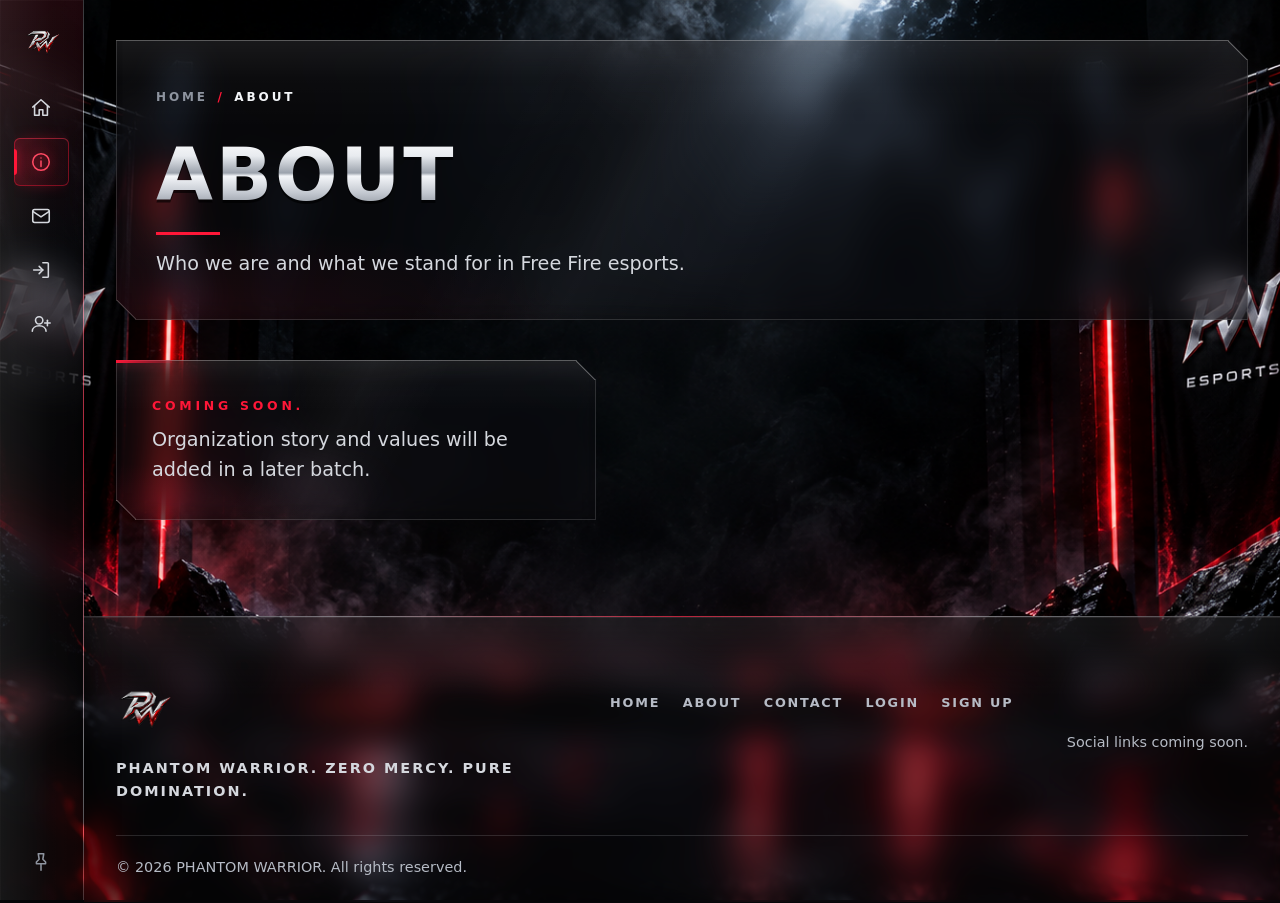
==== commit 004f1679: "Add files via upload" ====
--- a/about.html
+++ b/about.html
@@ -10,6 +10,8 @@
   <link rel="stylesheet" href="assets/css/style.css">
   <link rel="stylesheet" href="assets/css/components.css">
   <link rel="stylesheet" href="assets/css/responsive.css">
+  <link rel="icon" href="assets/images/logo/favicon.ico" sizes="16x16 32x32 48x48">
+  <link rel="apple-touch-icon" sizes="180x180" href="assets/images/logo/apple-touch-icon.png">
 </head>
 <body>
   <a class="skip" href="#main">Skip to content</a>
@@ -22,7 +24,7 @@
         <li><a href="about.html"><svg class="nav-icon" viewBox="0 0 24 24" aria-hidden="true" focusable="false"><circle cx="12" cy="12" r="9"/><path d="M12 11v6"/><path d="M12 7.6v.01"/></svg><span class="nav-label">About</span></a></li>
         <li><a href="contact.html"><svg class="nav-icon" viewBox="0 0 24 24" aria-hidden="true" focusable="false"><rect x="3" y="5" width="18" height="14" rx="2"/><path d="M3 7l9 6 9-6"/></svg><span class="nav-label">Contact</span></a></li>
         <li><a href="login.html"><svg class="nav-icon" viewBox="0 0 24 24" aria-hidden="true" focusable="false"><path d="M14 4h5a1 1 0 0 1 1 1v14a1 1 0 0 1-1 1h-5"/><path d="M10 8l4 4-4 4"/><path d="M14 12H4"/></svg><span class="nav-label">Login</span></a></li>
-        <li><a href="login.html#signup"><svg class="nav-icon" viewBox="0 0 24 24" aria-hidden="true" focusable="false"><circle cx="10" cy="8" r="4"/><path d="M2.5 20c0-3.8 3.4-6 7.5-6s7.5 2.2 7.5 6"/><path d="M19 8v6"/><path d="M16 11h6"/></svg><span class="nav-label">Sign Up</span></a></li>
+        <li><a href="register.html"><svg class="nav-icon" viewBox="0 0 24 24" aria-hidden="true" focusable="false"><circle cx="10" cy="8" r="4"/><path d="M2.5 20c0-3.8 3.4-6 7.5-6s7.5 2.2 7.5 6"/><path d="M19 8v6"/><path d="M16 11h6"/></svg><span class="nav-label">Sign Up</span></a></li>
       </ul>
     </nav>
   </header>
@@ -35,15 +37,13 @@
       <div class="footer-top">
         <div class="footer-brand">
           <img src="assets/images/logo/pw-primary-logo.png" alt="" width="48" height="48">
-          <br>
-          <p>PHANTOM WARRIOR</p>
-          <p>ZERO MERCY  PURE DOMINATION!</p>
+          <p>PHANTOM WARRIOR. ZERO MERCY. PURE DOMINATION.</p>
         </div>
         <ul class="footer-links"><li><a href="index.html">Home</a></li>
 <li><a href="about.html">About</a></li>
 <li><a href="contact.html">Contact</a></li>
 <li><a href="login.html">Login</a></li>
-<li><a href="login.html#signup">Sign Up</a></li></ul>
+<li><a href="register.html">Sign Up</a></li></ul>
         <div class="footer-social" id="footer-social"><span>Social links coming soon.</span></div>
       </div>
       <div class="footer-bottom">&copy; <span id="year">2026</span> PHANTOM WARRIOR. All rights reserved.</div>
--- a/assets/css/components.css
+++ b/assets/css/components.css
@@ -103,7 +103,8 @@
 .hero-copy{position:relative;min-width:0;padding:clamp(1rem,3vw,2.5rem);background:var(--cut-edge),linear-gradient(180deg,rgba(255,255,255,.13) 0,rgba(255,255,255,.035) 15%,transparent 38%),linear-gradient(118deg,transparent 26%,rgba(255,255,255,.06) 42%,rgba(255,255,255,.012) 55%,transparent 64%),radial-gradient(ellipse 70% 55% at 0% 100%,rgba(var(--red-rgb),.16),transparent 70%),var(--glass-hero);-webkit-backdrop-filter:blur(var(--blur)) saturate(125%);backdrop-filter:blur(var(--blur)) saturate(125%);clip-path:var(--cut);box-shadow:var(--rim-glass);animation:rise-in 1s var(--ease) .2s both}
 .hero h1{overflow-wrap:normal;word-break:normal;font-size:var(--fs-hero);line-height:.92;letter-spacing:.035em;margin:0 0 .28em;filter:drop-shadow(0 3px 0 rgba(0,0,0,.7)) drop-shadow(0 16px 36px rgba(var(--red-rgb),.28))}
 .hero h1 .line{display:block;padding:.02em 0 .06em;background:var(--grad-chrome);-webkit-background-clip:text;background-clip:text;color:transparent}
-.hero .tagline{position:relative;font-family:var(--font-display);font-weight:800;font-size:clamp(1rem,2.2vw,1.45rem);letter-spacing:.42em;color:var(--red);margin:0 0 1.5rem;padding-left:1.4rem;text-shadow:0 0 24px rgba(var(--red-rgb),.45)}
+.hero .tagline{position:relative;font-family:var(--font-display);font-weight:800;font-size:clamp(.95rem,1.9vw,1.3rem);letter-spacing:.3em;line-height:1.5;text-transform:uppercase;color:var(--silver-hi);margin:0 0 1.5rem;padding-left:1.4rem;text-shadow:0 2px 12px rgba(0,0,0,.85),0 0 22px rgba(var(--red-rgb),.3)}
+.hero .tagline span{display:inline-block}
 .hero .tagline::before{content:"";position:absolute;left:0;top:.1em;bottom:.1em;width:4px;background:var(--red);transform:skewX(-14deg)}
 .hero .lead{font-size:var(--fs-lg);color:#e4e7ec;max-width:44ch;margin:0 0 var(--space-6);text-shadow:0 2px 14px rgba(0,0,0,.9)}
 .hero-actions{display:flex;gap:var(--space-4);flex-wrap:wrap}
